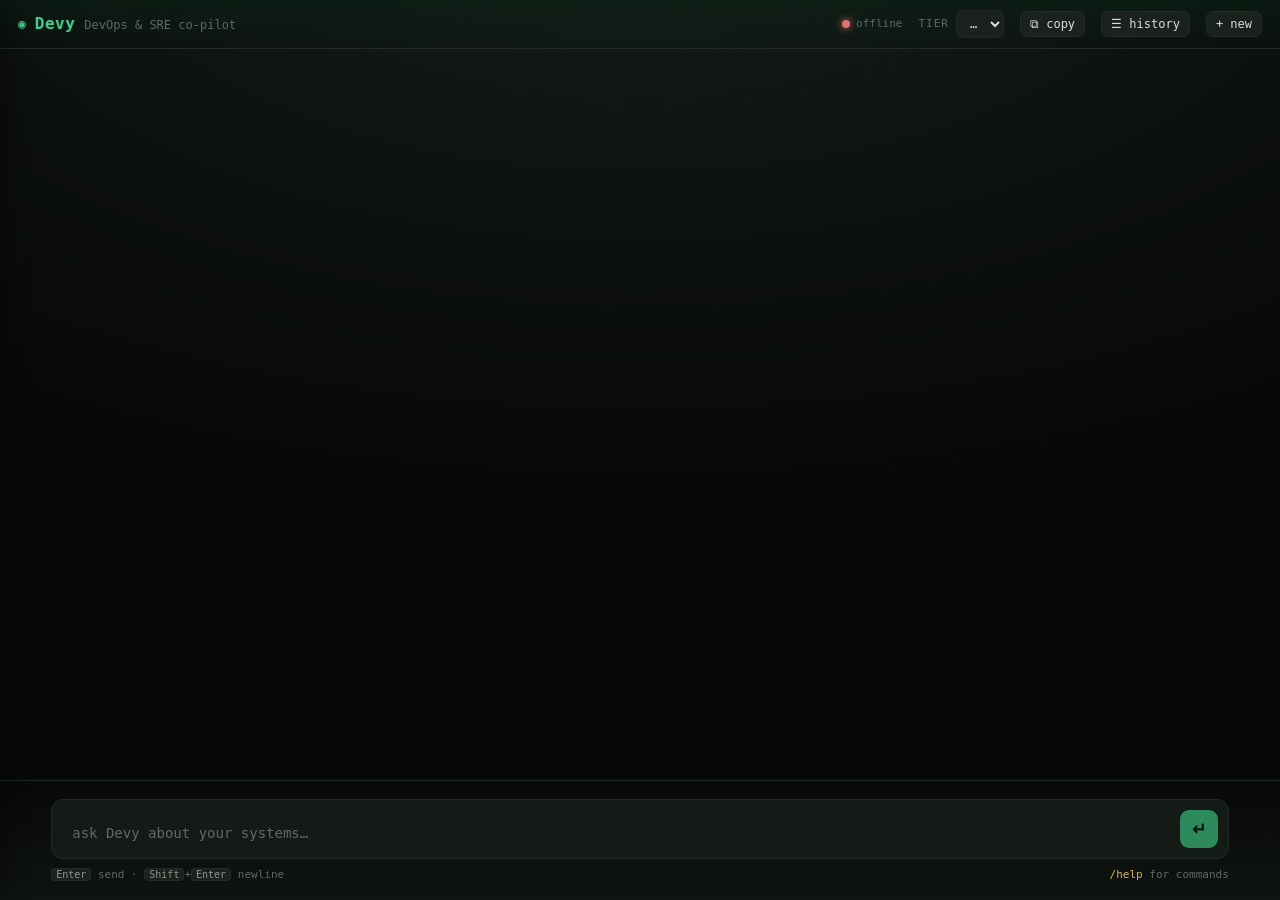
==== web/index.html @ 84e38859 "Devy — the Agentic DevOps Assistant (initial public release) An open-source, extensible DevOps & SRE" ====
<!doctype html>
<html lang="en">
<head>
  <meta charset="utf-8" />
  <meta name="viewport" content="width=device-width, initial-scale=1" />
  <title>Devy · DevOps &amp; SRE co-pilot</title>
  <link rel="stylesheet" href="./styles.css" />
  <link rel="stylesheet" href="./vendor/hljs-theme.css" />
</head>
<body>
  <header class="bar">
    <div class="bar-left">
      <span class="logo" aria-hidden="true">◉</span>
      <span class="brand">Devy</span>
      <span class="brand-sub">DevOps &amp; SRE co-pilot</span>
    </div>
    <div class="bar-right">
      <span class="conn" id="conn" title="proxy connection"><span class="dot" id="status-dot"></span><span id="conn-label">connecting</span></span>
      <label class="tier">
        <span class="tier-label">tier</span>
        <select id="tier-select" title="model tier (operator-mapped; the concrete model stays hidden)">
          <option value="">…</option>
        </select>
      </label>
      <button id="copy-btn" class="ghost" title="copy this conversation as Markdown">⧉ copy</button>
      <button id="hist-btn" class="ghost" title="conversation history">☰ history</button>
      <button id="new-btn" class="ghost" title="start a new conversation">+ new</button>
    </div>
  </header>

  <!-- History slide-out (Phase 7b). Lists a user's past conversations; load /
       rename / delete. Identity is honor-system for now (a name in localStorage
       sent as X-User-Id) — see app.js authHeaders() for the auth seam. -->
  <aside id="drawer" class="drawer" aria-hidden="true">
    <div class="drawer-head">
      <span class="drawer-title">Conversations</span>
      <button id="drawer-close" class="ghost" title="close">✕</button>
    </div>
    <div class="ident">
      <span class="ident-label">you</span>
      <input id="ident-input" class="ident-input" spellcheck="false" autocomplete="off"
        placeholder="set a name to save history" />
    </div>
    <div id="hist-list" class="hist-list"></div>
  </aside>
  <div id="drawer-scrim" class="drawer-scrim" hidden></div>

  <main id="screen" class="screen" aria-live="polite"></main>

  <form id="composer" class="composer" autocomplete="off">
    <div class="composer-box">
      <textarea id="input" class="input" rows="1" spellcheck="false"
        placeholder="ask Devy about your systems…"></textarea>
      <button id="send-btn" class="send" type="submit" aria-label="send" title="send (Enter)">↵</button>
    </div>
    <div class="composer-hint">
      <span><kbd>Enter</kbd> send · <kbd>Shift</kbd>+<kbd>Enter</kbd> newline</span>
      <span class="hint-cmds"><code>/help</code> for commands</span>
    </div>
  </form>

  <!-- vendored at image-build time; no runtime external calls -->
  <script src="./vendor/marked.min.js"></script>
  <script src="./vendor/purify.min.js"></script>
  <script src="./vendor/highlight.min.js"></script>
  <script src="./vendor/mermaid.min.js"></script>
  <script src="./app.js"></script>
</body>
</html>
---- web/styles.css ----
/* Devy — web chat. Terminal-*themed*, not a terminal emulator: graphite + emerald
   (charcoal surfaces, green as a confident accent), monospace, a whisper of glow —
   but a real chat app (labeled messages, tool cards, a proper composer). No shell
   prompt, no boot cosplay, no scanlines. */

:root {
  /* Graphite + emerald: neutral charcoal surfaces (a faint green tint, not
     green-black) with green as a confident accent rather than everywhere. The
     phosphor identity stays; the glow is dialed to a whisper so it reads as a
     considered tool, not an RGB skin. */
  --bg: #0c100e;
  --bg-soft: #0f1411;
  --panel: #141a16;
  --panel-2: #1b211d;
  --fg: #d6ded8;
  --fg-dim: #8b9890;
  --fg-faint: #5d6b63;
  --green: #46c98a;
  --green-deep: #2c8a5d;
  --amber: #dcb05f;
  --red: #df736d;
  --cyan: #6fb3d1;
  --line: #232b26;
  --line-soft: #1a201c;
  --code-bg: #0a0e0c;
  --mono: "JetBrains Mono", "SF Mono", "Fira Code", "Cascadia Code", ui-monospace,
    Menlo, Consolas, monospace;
  --glow: 0 0 2px rgba(70, 201, 138, 0.22);
  --radius: 10px;
  /* content measure — generous single column on desktop, fluid below */
  --measure: min(1280px, 92%);
}

* { box-sizing: border-box; }
html, body { height: 100%; margin: 0; }

body {
  background:
    radial-gradient(1200px 600px at 50% -12%, #16201b 0%, var(--bg) 60%, #070908 100%);
  color: var(--fg);
  font-family: var(--mono);
  font-size: 14px;
  line-height: 1.6;
  display: flex;
  flex-direction: column;
  overflow: hidden;
}
@media (prefers-reduced-motion: reduce) {
  .stream::after, .dot.pulse { animation: none !important; }
}

/* ---------- top bar ---------- */
.bar {
  display: flex;
  align-items: center;
  justify-content: space-between;
  padding: 10px 18px;
  border-bottom: 1px solid var(--line);
  background: linear-gradient(to bottom, rgba(10, 32, 20, 0.6), transparent);
  backdrop-filter: blur(4px);
  z-index: 10;
}
.bar-left { display: flex; align-items: baseline; gap: 9px; }
.logo { color: var(--green); text-shadow: var(--glow); font-size: 13px; align-self: center; }
.brand {
  color: var(--green);
  text-shadow: var(--glow);
  font-weight: 700;
  letter-spacing: 0.5px;
  font-size: 16px;
}
.brand-sub { color: var(--fg-faint); font-size: 12px; }
.bar-right { display: flex; align-items: center; gap: 16px; }

.conn { display: flex; align-items: center; gap: 6px; color: var(--fg-faint); font-size: 11px; text-transform: lowercase; }
.dot { width: 8px; height: 8px; border-radius: 50%; background: var(--fg-faint); box-shadow: 0 0 6px var(--fg-faint); }
.dot.ok { background: var(--green); box-shadow: 0 0 8px var(--green); }
.dot.err { background: var(--red); box-shadow: 0 0 8px var(--red); }
.dot.pulse { animation: pulse 1.2s ease-in-out infinite; }
@keyframes pulse { 50% { opacity: 0.35; } }

.tier { display: flex; align-items: center; gap: 7px; }
.tier-label { color: var(--fg-faint); font-size: 11px; text-transform: uppercase; letter-spacing: 1px; }
select, .ghost {
  font-family: var(--mono);
  font-size: 12px;
  background: var(--panel-2);
  color: var(--fg);
  border: 1px solid var(--line);
  border-radius: 7px;
  padding: 5px 9px;
  cursor: pointer;
  transition: border-color 0.15s, color 0.15s;
}
select:hover, .ghost:hover { border-color: var(--green-deep); color: var(--green); }
select:focus-visible, .ghost:focus-visible { outline: 1px solid var(--green-deep); }
/* The composer-box shows focus via :focus-within — the textarea must not draw its
   own outline on top (that's the awkward inner border). */
.input:focus, .input:focus-visible { outline: none; }

/* ---------- history slide-out ---------- */
.drawer {
  position: fixed; top: 0; left: 0; bottom: 0; z-index: 30;
  width: min(340px, 86vw);
  display: flex; flex-direction: column;
  background: linear-gradient(to bottom, var(--panel-2), var(--panel));
  border-right: 1px solid var(--line);
  box-shadow: 2px 0 24px rgba(0, 0, 0, 0.45);
  transform: translateX(-100%);
  transition: transform 0.18s ease;
}
.drawer.open { transform: translateX(0); }
.drawer-scrim {
  position: fixed; inset: 0; z-index: 25;
  background: rgba(0, 0, 0, 0.45); backdrop-filter: blur(1px);
}
.drawer-head {
  display: flex; align-items: center; justify-content: space-between;
  padding: 12px 14px; border-bottom: 1px solid var(--line);
}
.drawer-title {
  color: var(--green); text-shadow: var(--glow);
  font-size: 12px; text-transform: uppercase; letter-spacing: 1px;
}
.ident { display: flex; align-items: center; gap: 8px; padding: 10px 14px; border-bottom: 1px solid var(--line-soft); }
.ident-label { color: var(--fg-faint); font-size: 11px; text-transform: uppercase; letter-spacing: 1px; }
.ident-input {
  flex: 1; background: var(--panel-2); border: 1px solid var(--line);
  border-radius: 7px; padding: 5px 9px; color: var(--fg);
  font-family: var(--mono); font-size: 12px;
}
.ident-input:focus { outline: none; border-color: var(--green-deep); }

.hist-list { flex: 1; overflow-y: auto; padding: 8px; }
.hist-list::-webkit-scrollbar { width: 9px; }
.hist-list::-webkit-scrollbar-thumb { background: var(--line); border-radius: 6px; }
.hist-empty { color: var(--fg-faint); font-size: 12px; padding: 14px; line-height: 1.6; }
.hist-item {
  display: flex; align-items: stretch; gap: 4px;
  border: 1px solid transparent; border-radius: 8px; margin-bottom: 4px;
}
.hist-item:hover { background: var(--panel-2); border-color: var(--line-soft); }
.hist-item.current { border-color: var(--green-deep); background: var(--panel-2); }
.hist-main {
  flex: 1; min-width: 0; text-align: left; cursor: pointer;
  background: none; border: none; color: var(--fg);
  font-family: var(--mono); padding: 8px 10px;
}
.hist-title {
  font-size: 13px; color: var(--fg);
  white-space: nowrap; overflow: hidden; text-overflow: ellipsis;
}
.hist-item.current .hist-title { color: var(--green); }
.hist-meta { font-size: 10.5px; color: var(--fg-faint); margin-top: 3px; }
.hist-actions { display: flex; align-items: center; gap: 2px; padding-right: 4px; }
.hist-act {
  display: inline-flex; align-items: center; justify-content: center;
  background: none; border: none; cursor: pointer; color: var(--fg-faint);
  padding: 5px 6px; border-radius: 6px;
}
.hist-act svg { width: 15px; height: 15px; display: block; }
.hist-act:hover { color: var(--green); background: var(--panel); }
.hist-act.danger:hover { color: var(--red); }
.hist-rename {
  width: 100%; background: var(--bg-soft); border: 1px solid var(--green-deep);
  border-radius: 6px; color: var(--fg); font-family: var(--mono); font-size: 13px; padding: 5px 8px;
}
.hist-rename:focus { outline: none; }

/* ---------- conversation ---------- */
.screen {
  flex: 1;
  overflow-y: auto;
  padding: 22px 0 10px;
  scroll-behavior: smooth;
}
.screen::-webkit-scrollbar { width: 10px; }
.screen::-webkit-scrollbar-thumb { background: var(--line); border-radius: 6px; }
.wrap, .msg, .note { width: var(--measure); margin-inline: auto; }

/* a message row: a small label, then the body. margin: 0 auto keeps every turn
   in the same centered column as the welcome note (a bare `0 0` shorthand would
   reset the inline auto and left-align them). */
.msg { margin: 0 auto 22px; }
.msg-label {
  display: inline-flex; align-items: center; gap: 6px;
  font-size: 11px; letter-spacing: 1px; text-transform: uppercase;
  margin-bottom: 6px;
}
.msg.user .msg-label { color: var(--cyan); }
.msg.devy .msg-label { color: var(--green); text-shadow: var(--glow); }
.msg-label .tick { font-size: 9px; opacity: 0.8; }
.msg-copy {
  margin-left: 8px; background: none; border: none; cursor: pointer;
  color: var(--fg-faint); font-family: var(--mono); font-size: 10px;
  text-transform: lowercase; letter-spacing: 0.5px; opacity: 0; transition: opacity 0.12s, color 0.12s;
}
.msg:hover .msg-copy { opacity: 0.7; }
.msg-copy:hover { color: var(--green); opacity: 1; }

.msg.user .msg-body {
  color: var(--fg);
  white-space: pre-wrap;
  word-break: break-word;
  border-left: 2px solid var(--cyan);
  padding-left: 12px;
  opacity: 0.95;
}
.msg.devy .msg-body {
  background: var(--panel);
  border: 1px solid var(--line-soft);
  border-left: 3px solid var(--green-deep);
  border-radius: var(--radius);
  padding: 14px 18px;
}

/* streaming raw text before final render */
.stream { white-space: pre-wrap; word-break: break-word; color: var(--fg); }
.stream::after { content: "▋"; color: var(--green); animation: blink 1s steps(2) infinite; margin-left: 1px; }
.stream.done::after { content: ""; }
@keyframes blink { 50% { opacity: 0; } }

/* rendered markdown answer */
.answer { color: var(--fg); }
.answer > :first-child { margin-top: 0; }
.answer > :last-child { margin-bottom: 0; }
.answer h1, .answer h2, .answer h3 {
  color: var(--green);
  border-bottom: 1px solid var(--line-soft); padding-bottom: 4px; line-height: 1.3;
}
.answer a { color: var(--cyan); }
.answer code { background: var(--code-bg); padding: 1px 5px; border-radius: 4px; color: var(--amber); font-size: 0.92em; }
.answer pre { background: var(--code-bg); border: 1px solid var(--line); border-radius: 8px; padding: 12px; overflow: auto; }
.answer pre code { background: none; color: inherit; padding: 0; }
.answer blockquote { border-left: 3px solid var(--green-deep); margin: 10px 0; padding-left: 12px; color: var(--fg-dim); }
.answer table { border-collapse: collapse; margin: 10px 0; width: 100%; }
.answer th, .answer td { border: 1px solid var(--line); padding: 6px 10px; text-align: left; }
.answer th { color: var(--green); background: var(--panel-2); }
.answer .mermaid { background: var(--code-bg); border: 1px solid var(--line); border-radius: 8px; padding: 12px; margin: 12px 0; text-align: center; }

/* tool trail — a tidy card the agent's tool use shows in */
.tools {
  margin-bottom: 12px;
  border: 1px solid var(--line-soft);
  border-radius: 8px;
  background: var(--panel-2);
  overflow: hidden;
}
.tools-head {
  display: flex; align-items: center; gap: 8px;
  padding: 6px 10px; font-size: 11px; color: var(--fg-faint);
  text-transform: uppercase; letter-spacing: 1px;
  border-bottom: 1px solid var(--line-soft);
}
.tools-head .gear { color: var(--green-deep); }
.tool { font-size: 12.5px; color: var(--fg-dim); padding: 4px 10px; }
.tool .tname { color: var(--amber); }
.tool.ok .tname { color: var(--green); }
.tool.fail .tname { color: var(--red); }
.tool details { margin-top: 3px; }
.tool summary { cursor: pointer; color: var(--fg-faint); }
.tool pre {
  margin: 5px 0 2px; padding: 8px; background: var(--code-bg);
  border: 1px solid var(--line); border-radius: 6px; font-size: 12px;
  max-height: 220px; overflow: auto; color: var(--fg);
}
.meta { color: var(--fg-faint); font-size: 11px; margin-top: 8px; }
.err { color: var(--red); }

/* system / welcome note */
.note { color: var(--fg-dim); margin: 0 auto 18px; white-space: pre-wrap; }
.note.welcome {
  background: var(--panel); border: 1px solid var(--line-soft);
  border-left: 3px solid var(--green-deep);
  border-radius: var(--radius); padding: 16px 18px; color: var(--fg);
}
.note.welcome strong { color: var(--green); text-shadow: var(--glow); }
.note.welcome code { background: var(--code-bg); color: var(--amber); padding: 1px 5px; border-radius: 4px; }

/* ---------- composer ---------- */
.composer { padding: 6px 0 16px; border-top: 1px solid var(--line); background: linear-gradient(to top, var(--bg-soft), transparent); }
.composer-box {
  width: var(--measure); margin: 12px auto 0;
  display: flex; align-items: flex-end; gap: 10px;
  background: var(--panel); border: 1px solid var(--line);
  border-radius: 12px; padding: 10px 10px 10px 18px;
  transition: border-color 0.15s, box-shadow 0.15s;
}
.composer-box:focus-within { border-color: var(--green-deep); box-shadow: 0 0 0 1px var(--green-deep), 0 0 18px rgba(70,201,138,0.07); }
.input {
  flex: 1; resize: none; background: transparent; border: none; color: var(--fg);
  font-family: var(--mono); font-size: 14px; line-height: 1.6; max-height: 40vh; padding: 4px 2px;
}
.input::placeholder { color: var(--fg-faint); }
.send {
  flex: none; width: 38px; height: 38px; border-radius: 9px;
  background: var(--green-deep); color: #04140c; border: none; cursor: pointer;
  font-size: 17px; font-weight: 700; transition: background 0.15s, transform 0.05s;
}
.send:hover { background: var(--green); box-shadow: var(--glow); }
.send:active { transform: translateY(1px); }
.send:disabled { background: var(--line); color: var(--fg-faint); cursor: default; box-shadow: none; }
.composer-hint {
  width: var(--measure); margin: 7px auto 0;
  display: flex; justify-content: space-between;
  color: var(--fg-faint); font-size: 11px;
}
.composer-hint kbd {
  background: var(--panel-2); border: 1px solid var(--line); border-radius: 4px;
  padding: 0 4px; font-family: var(--mono); font-size: 10px; color: var(--fg-dim);
}
.composer-hint code { color: var(--amber); }
.composer.busy .send { background: var(--line); color: var(--fg-faint); }
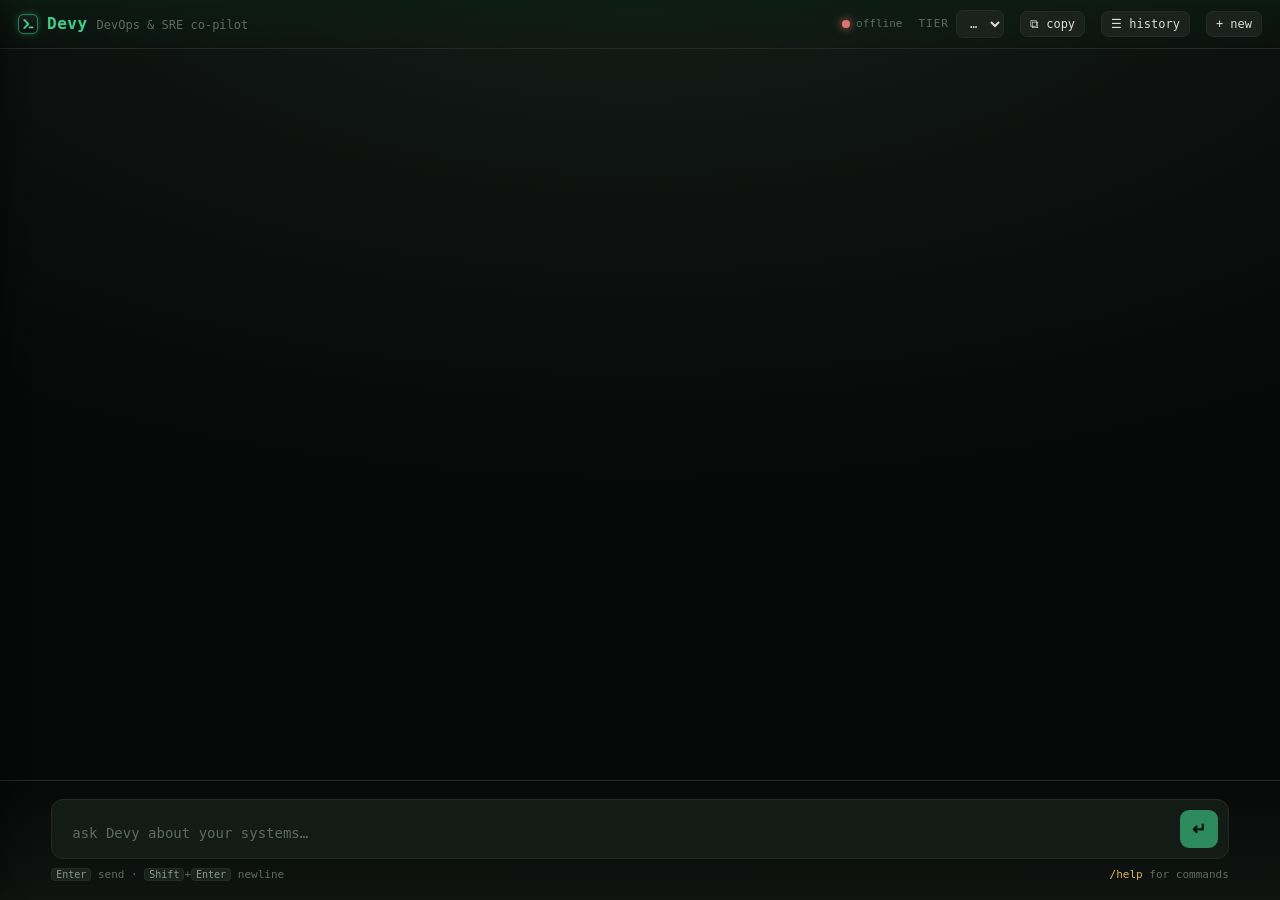
==== commit 166b88be: "feat(web): use the Devy mark as the header logo Replace the plain green ◉ dot to the left of the "De" ====
--- a/web/index.html
+++ b/web/index.html
@@ -4,13 +4,17 @@
   <meta charset="utf-8" />
   <meta name="viewport" content="width=device-width, initial-scale=1" />
   <title>Devy · DevOps &amp; SRE co-pilot</title>
+  <link rel="icon" href="./favicon.ico?v=1" sizes="any" />
+  <link rel="icon" type="image/svg+xml" href="./favicon.svg?v=1" />
+  <link rel="icon" type="image/png" sizes="32x32" href="./favicon-32.png?v=1" />
+  <link rel="apple-touch-icon" href="./apple-touch-icon.png?v=1" />
   <link rel="stylesheet" href="./styles.css" />
   <link rel="stylesheet" href="./vendor/hljs-theme.css" />
 </head>
 <body>
   <header class="bar">
     <div class="bar-left">
-      <span class="logo" aria-hidden="true">◉</span>
+      <img class="logo" src="./favicon.svg?v=1" alt="Devy" width="20" height="20" />
       <span class="brand">Devy</span>
       <span class="brand-sub">DevOps &amp; SRE co-pilot</span>
     </div>
--- a/web/styles.css
+++ b/web/styles.css
@@ -61,7 +61,8 @@
   z-index: 10;
 }
 .bar-left { display: flex; align-items: baseline; gap: 9px; }
-.logo { color: var(--green); text-shadow: var(--glow); font-size: 13px; align-self: center; }
+.logo { width: 20px; height: 20px; align-self: center; display: block;
+        filter: drop-shadow(0 0 3px rgba(70, 201, 138, 0.35)); }
 .brand {
   color: var(--green);
   text-shadow: var(--glow);
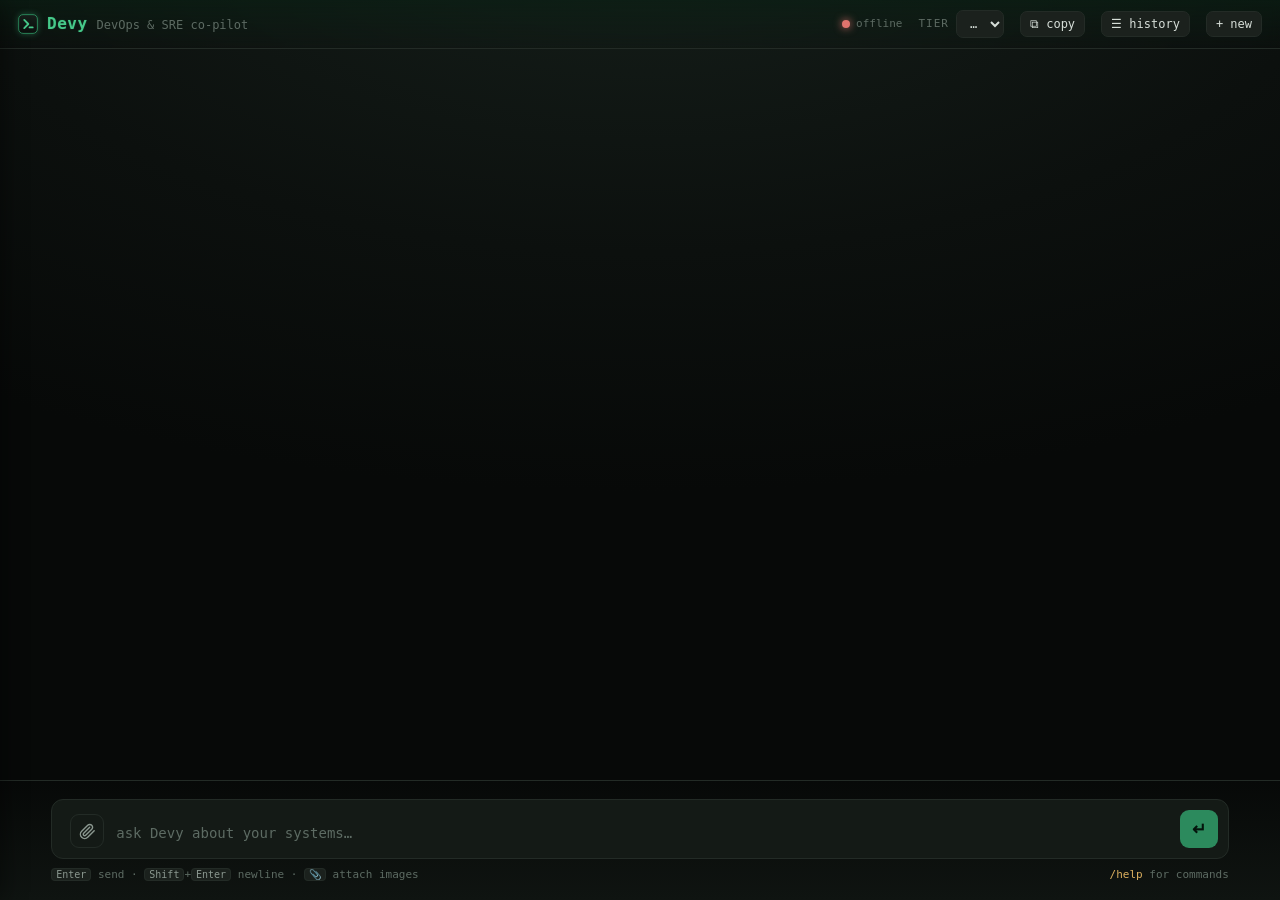
==== commit d8afea48: "feat(attachments): Phase 2 — attach images in the composer + current-turn vision Users can now attac" ====
--- a/web/index.html
+++ b/web/index.html
@@ -52,13 +52,16 @@
   <main id="screen" class="screen" aria-live="polite"></main>
 
   <form id="composer" class="composer" autocomplete="off">
+    <div id="attach-chips" class="attach-chips" style="display:none"></div>
     <div class="composer-box">
+      <button id="attach-btn" class="attach" type="button" aria-label="attach image" title="attach image"></button>
       <textarea id="input" class="input" rows="1" spellcheck="false"
         placeholder="ask Devy about your systems…"></textarea>
       <button id="send-btn" class="send" type="submit" aria-label="send" title="send (Enter)">↵</button>
     </div>
+    <input id="attach-input" type="file" accept="image/png,image/jpeg,image/gif,image/webp" multiple hidden />
     <div class="composer-hint">
-      <span><kbd>Enter</kbd> send · <kbd>Shift</kbd>+<kbd>Enter</kbd> newline</span>
+      <span><kbd>Enter</kbd> send · <kbd>Shift</kbd>+<kbd>Enter</kbd> newline · <kbd>📎</kbd> attach images</span>
       <span class="hint-cmds"><code>/help</code> for commands</span>
     </div>
   </form>
--- a/web/styles.css
+++ b/web/styles.css
@@ -253,13 +253,20 @@
   text-transform: uppercase; letter-spacing: 1px;
   border-bottom: 1px solid var(--line-soft);
 }
-.tools-head .gear { color: var(--green-deep); }
+.tools-head .gear { color: var(--green-deep); display: inline-flex; }
+.tools-head .gear svg { width: 13px; height: 13px; }
 .tool { font-size: 12.5px; color: var(--fg-dim); padding: 4px 10px; }
+.tool .ticon { width: 14px; height: 14px; vertical-align: -3px; margin-right: 7px; color: var(--green-deep); }
 .tool .tname { color: var(--amber); }
-.tool.ok .tname { color: var(--green); }
-.tool.fail .tname { color: var(--red); }
+.tool.ok .ticon, .tool.ok .tname { color: var(--green); }
+.tool.fail .ticon, .tool.fail .tname { color: var(--red); }
 .tool details { margin-top: 3px; }
-.tool summary { cursor: pointer; color: var(--fg-faint); }
+.tool summary { cursor: pointer; color: var(--fg-faint); list-style: none;
+                display: inline-flex; align-items: center; gap: 4px; }
+.tool summary::-webkit-details-marker { display: none; }
+.tool summary .disc { width: 12px; height: 12px; color: var(--green-deep);
+                      transition: transform 0.15s ease; }
+.tool details[open] summary .disc { transform: rotate(90deg); }
 .tool pre {
   margin: 5px 0 2px; padding: 8px; background: var(--code-bg);
   border: 1px solid var(--line); border-radius: 6px; font-size: 12px;
@@ -267,6 +274,14 @@
 }
 .meta { color: var(--fg-faint); font-size: 11px; margin-top: 8px; }
 .err { color: var(--red); }
+.notice { color: var(--fg-faint); font-size: 11px; margin-top: 6px; font-style: italic; }
+
+/* Images a tool rendered (e.g. a Grafana panel) — shown inline in the tool trail. */
+.tool-images { display: flex; flex-wrap: wrap; gap: 8px; margin: 8px 0 4px; }
+.tool-image {
+  max-width: 100%; height: auto; border: 1px solid var(--line);
+  border-radius: var(--radius); background: var(--bg-soft);
+}
 
 /* system / welcome note */
 .note { color: var(--fg-dim); margin: 0 auto 18px; white-space: pre-wrap; }
@@ -301,6 +316,35 @@
 .send:hover { background: var(--green); box-shadow: var(--glow); }
 .send:active { transform: translateY(1px); }
 .send:disabled { background: var(--line); color: var(--fg-faint); cursor: default; box-shadow: none; }
+
+/* Attach (paperclip) button in the composer */
+.attach {
+  flex: none; width: 34px; height: 34px; border-radius: 9px; padding: 0;
+  display: inline-flex; align-items: center; justify-content: center;
+  background: transparent; border: 1px solid var(--line); color: var(--fg-dim);
+  cursor: pointer; transition: color 0.15s, border-color 0.15s, background 0.15s;
+}
+.attach:hover { color: var(--green); border-color: var(--green-deep); background: var(--bg-soft); }
+.attach svg { width: 17px; height: 17px; }
+
+/* Pending-attachment thumbnails above the input */
+.attach-chips { width: var(--measure); margin: 8px auto 0; display: flex; flex-wrap: wrap; gap: 8px; }
+.attach-chip { position: relative; width: 56px; height: 56px; border-radius: 8px; overflow: hidden; border: 1px solid var(--line); }
+.attach-chip img { width: 100%; height: 100%; object-fit: cover; display: block; }
+.attach-x {
+  position: absolute; top: 2px; right: 2px; width: 18px; height: 18px; border-radius: 50%;
+  background: rgba(0,0,0,0.6); color: #fff; border: none; cursor: pointer; line-height: 1;
+  font-size: 13px; display: flex; align-items: center; justify-content: center;
+}
+.attach-x:hover { background: var(--red); }
+
+/* Images inside a user message (attached) or a tool render */
+.msg-text { white-space: pre-wrap; }
+.msg-images { display: flex; flex-wrap: wrap; gap: 8px; margin-top: 8px; }
+.msg-image {
+  max-width: min(320px, 100%); max-height: 320px; height: auto; border-radius: var(--radius);
+  border: 1px solid var(--line); background: var(--bg-soft); cursor: zoom-in;
+}
 .composer-hint {
   width: var(--measure); margin: 7px auto 0;
   display: flex; justify-content: space-between;
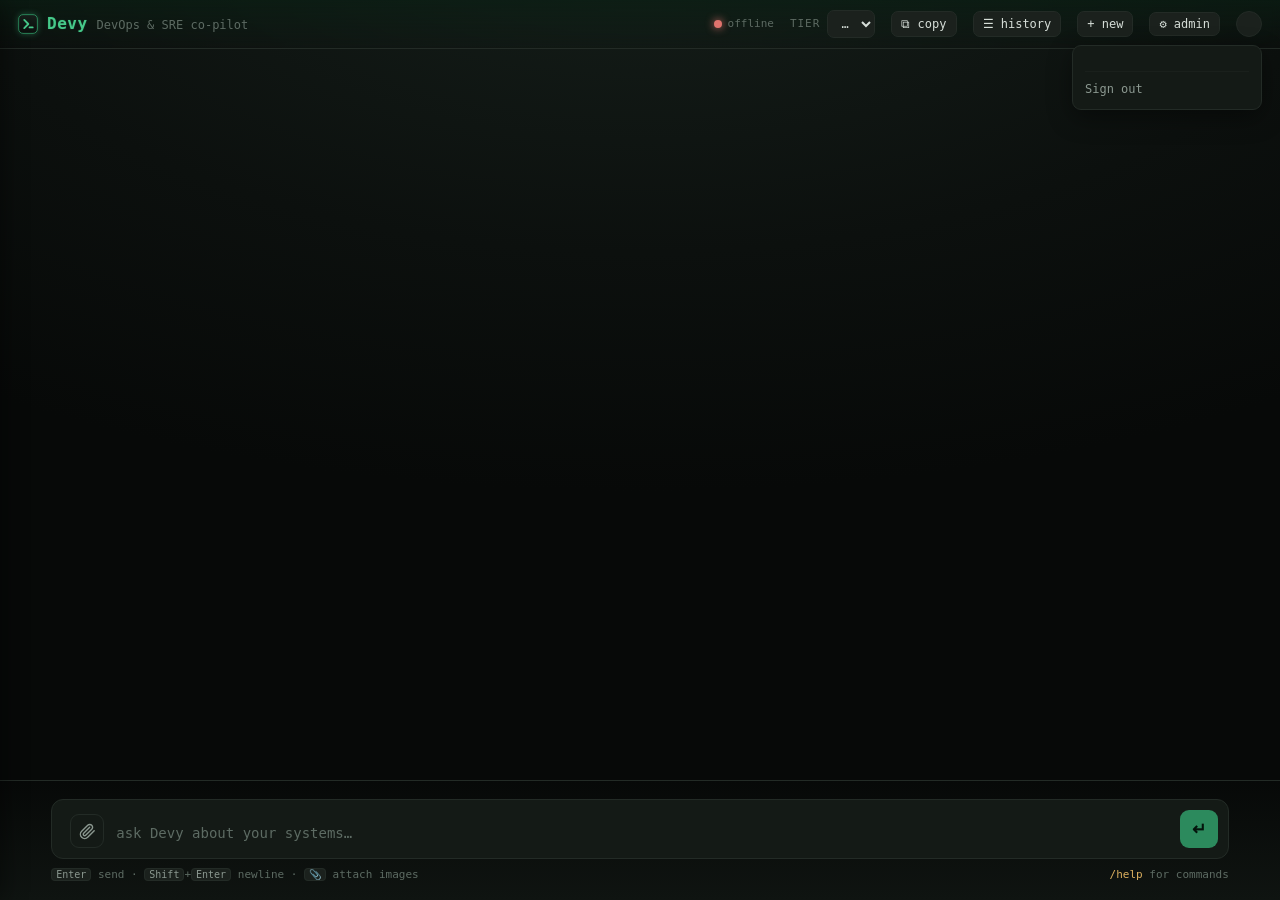
==== commit d7b655b4: "feat(web): auth-aware header — /v1/whoami, account chip, Admin nav, admin width Post-auth UI polish " ====
--- a/web/index.html
+++ b/web/index.html
@@ -29,6 +29,19 @@
       <button id="copy-btn" class="ghost" title="copy this conversation as Markdown">⧉ copy</button>
       <button id="hist-btn" class="ghost" title="conversation history">☰ history</button>
       <button id="new-btn" class="ghost" title="start a new conversation">+ new</button>
+      <a id="admin-link" class="ghost" href="./admin.html" title="admin console" hidden>⚙ admin</a>
+      <!-- Auth-aware account chip: Google avatar (or initial) + a popover with the
+           signed-in email and a sign-out action. Shown only when signed in via SSO. -->
+      <div id="user-menu" class="user-menu" hidden>
+        <button id="user-chip" class="user-chip" title="account" aria-haspopup="true" aria-expanded="false">
+          <span id="user-avatar" class="avatar" aria-hidden="true"></span>
+        </button>
+        <div id="user-pop" class="user-pop" hidden>
+          <div class="user-pop-email" id="user-pop-email"></div>
+          <div class="user-pop-roles" id="user-pop-roles"></div>
+          <a id="user-signout" class="user-pop-signout" href="/oauth2/sign_out">Sign out</a>
+        </div>
+      </div>
     </div>
   </header>
 
--- a/web/styles.css
+++ b/web/styles.css
@@ -95,6 +95,38 @@
 }
 select:hover, .ghost:hover { border-color: var(--green-deep); color: var(--green); }
 select:focus-visible, .ghost:focus-visible { outline: 1px solid var(--green-deep); }
+/* `a.ghost` (the Admin link) must read as a button, not a link. */
+a.ghost { text-decoration: none; display: inline-flex; align-items: center; line-height: 1; }
+
+/* ---------- account chip (auth-aware header) ---------- */
+.user-menu { position: relative; display: inline-flex; align-items: center; }
+.user-chip {
+  background: none; border: none; padding: 0; cursor: pointer; border-radius: 50%;
+  line-height: 0; outline-offset: 2px;
+}
+.user-chip:focus-visible { outline: 1px solid var(--green-deep); }
+.avatar {
+  display: inline-flex; align-items: center; justify-content: center;
+  width: 26px; height: 26px; border-radius: 50%;
+  background: var(--panel-2); border: 1px solid var(--line);
+  color: var(--green); font-family: var(--mono); font-size: 12px; font-weight: 600;
+  text-transform: uppercase; overflow: hidden; background-size: cover; background-position: center;
+  transition: border-color 0.15s;
+}
+.user-chip:hover .avatar { border-color: var(--green-deep); }
+.user-pop {
+  position: absolute; top: calc(100% + 8px); right: 0; z-index: 40; min-width: 190px;
+  background: var(--panel); border: 1px solid var(--line); border-radius: 9px;
+  padding: 10px 12px; box-shadow: 0 8px 24px rgba(0, 0, 0, 0.4);
+  display: flex; flex-direction: column; gap: 7px;
+}
+.user-pop-email { color: var(--fg); font-size: 12.5px; word-break: break-all; }
+.user-pop-roles { color: var(--fg-faint); font-size: 10.5px; text-transform: uppercase; letter-spacing: 1px; }
+.user-pop-signout {
+  color: var(--fg-dim); font-size: 12px; text-decoration: none; white-space: nowrap;
+  border-top: 1px solid var(--line-soft); padding-top: 8px; margin-top: 1px;
+}
+.user-pop-signout:hover { color: var(--red); }
 /* The composer-box shows focus via :focus-within — the textarea must not draw its
    own outline on top (that's the awkward inner border). */
 .input:focus, .input:focus-visible { outline: none; }
@@ -131,6 +163,7 @@
   font-family: var(--mono); font-size: 12px;
 }
 .ident-input:focus { outline: none; border-color: var(--green-deep); }
+.ident-input:disabled { opacity: 0.85; cursor: default; }
 
 .hist-list { flex: 1; overflow-y: auto; padding: 8px; }
 .hist-list::-webkit-scrollbar { width: 9px; }
@@ -217,6 +250,9 @@
 
 /* streaming raw text before final render */
 .stream { white-space: pre-wrap; word-break: break-word; color: var(--fg); }
+/* Once live markdown is rendered into the stream, drop pre-wrap so block layout
+   (headings, lists, tables, inline images) reads correctly. */
+.stream.answer { white-space: normal; }
 .stream::after { content: "▋"; color: var(--green); animation: blink 1s steps(2) infinite; margin-left: 1px; }
 .stream.done::after { content: ""; }
 @keyframes blink { 50% { opacity: 0; } }
@@ -276,11 +312,65 @@
 .err { color: var(--red); }
 .notice { color: var(--fg-faint); font-size: 11px; margin-top: 6px; font-style: italic; }
 
+/* Guarded-action approval card (G-3): Devy proposes; a human approves/denies here. */
+.action-card {
+  margin: 10px 0; padding: 12px 14px; border-radius: 8px;
+  border: 1px solid var(--green-deep); background: var(--bg-soft); color: var(--fg); font-size: 13px;
+}
+.action-card.pending { border-color: var(--amber); }
+.action-card.done { border-color: var(--green); }
+.action-card.fail { border-color: var(--red); }
+.action-card.denied { border-color: var(--fg-faint); opacity: 0.8; }
+.action-head { display: flex; align-items: center; gap: 8px; margin-bottom: 6px; }
+.action-head svg { width: 15px; height: 15px; color: var(--amber); }
+.action-title { font-weight: 600; }
+.action-meta { color: var(--fg-faint); font-size: 11px; margin-bottom: 4px; }
+.action-rationale { color: var(--fg-dim); margin: 4px 0; line-height: 1.5; }
+.action-rev { color: var(--fg-faint); font-size: 11.5px; font-style: italic; margin-bottom: 8px; }
+.action-btns { display: flex; gap: 8px; margin: 6px 0; }
+.action-btns button {
+  font-family: var(--mono); font-size: 12px; padding: 5px 12px; border-radius: 6px; cursor: pointer;
+  border: 1px solid var(--fg-faint); background: transparent; color: var(--fg);
+}
+.action-approve { border-color: var(--green-deep); color: var(--green); }
+.action-approve:hover { background: rgba(70, 201, 138, 0.12); }
+.action-deny { color: var(--fg-dim); }
+.action-deny:hover { border-color: var(--red); color: var(--red); }
+.action-btns button:disabled { opacity: 0.5; cursor: default; }
+.action-status { font-size: 11.5px; color: var(--fg-faint); margin-top: 4px; }
+.action-card.done .action-status { color: var(--green); }
+.action-card.fail .action-status { color: var(--red); }
+.action-card details { margin-top: 6px; }
+.action-card summary { cursor: pointer; color: var(--fg-faint); font-size: 11px; list-style: none; }
+.action-card pre {
+  background: var(--code-bg); border-radius: 6px; padding: 8px; margin-top: 6px; max-height: 220px;
+  overflow: auto; font-size: 11.5px; white-space: pre-wrap; word-break: break-word;
+}
+
 /* Images a tool rendered (e.g. a Grafana panel) — shown inline in the tool trail. */
 .tool-images { display: flex; flex-wrap: wrap; gap: 8px; margin: 8px 0 4px; }
 .tool-image {
   max-width: 100%; height: auto; border: 1px solid var(--line);
   border-radius: var(--radius); background: var(--bg-soft);
+}
+/* Images Devy embeds inline in its answer (e.g. rendered Grafana panels). */
+.answer img {
+  display: block; max-width: min(560px, 100%); height: auto; margin: 10px 0;
+  border: 1px solid var(--line); border-radius: var(--radius); background: var(--bg-soft);
+}
+/* Any chat image invites a closer look. */
+.answer img, .msg-image, .tool-image { cursor: zoom-in; }
+
+/* Click-to-zoom lightbox overlay. */
+.lightbox {
+  position: fixed; inset: 0; z-index: 1000; display: none;
+  align-items: center; justify-content: center; padding: 24px;
+  background: rgba(0, 0, 0, 0.86); cursor: zoom-out;
+}
+.lightbox.open { display: flex; }
+.lightbox img {
+  max-width: 95vw; max-height: 95vh; border-radius: var(--radius);
+  box-shadow: 0 10px 50px rgba(0, 0, 0, 0.6); border: 1px solid var(--line);
 }
 
 /* system / welcome note */
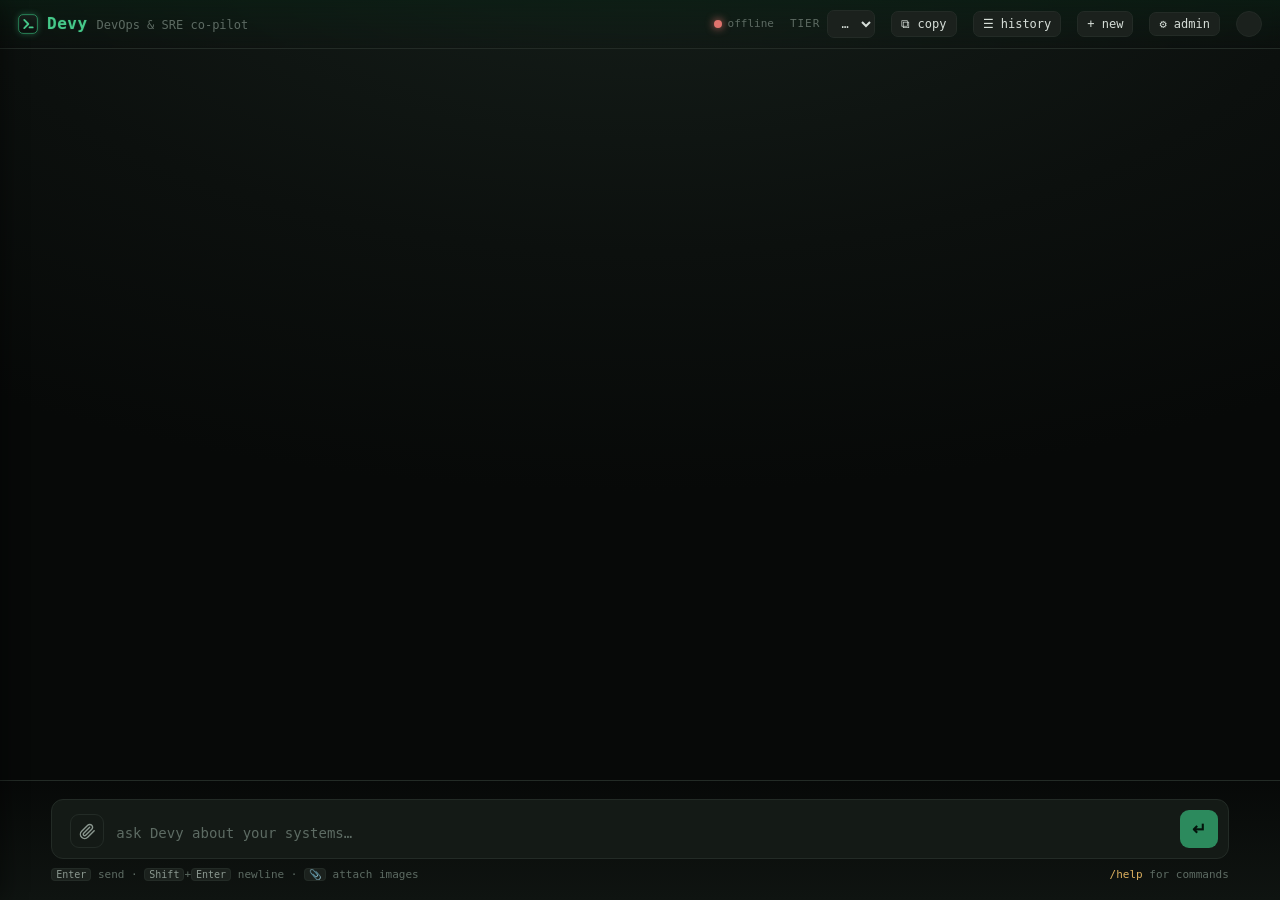
==== commit d8fbd932: "feat(web): auth-mode-aware chat header (password vs jwt) Codify the two-mode UX we converged on thro" ====
--- a/web/index.html
+++ b/web/index.html
@@ -29,9 +29,14 @@
       <button id="copy-btn" class="ghost" title="copy this conversation as Markdown">⧉ copy</button>
       <button id="hist-btn" class="ghost" title="conversation history">☰ history</button>
       <button id="new-btn" class="ghost" title="start a new conversation">+ new</button>
+      <!-- Admin entry point. Visibility is auth-mode-aware (app.js detectAuthMode):
+           password mode → always shown (the console self-gates on the password);
+           jwt/SSO → shown only for a verified admin role. Starts hidden; unhidden
+           once whoami reports the mode. -->
       <a id="admin-link" class="ghost" href="./admin.html" title="admin console" hidden>⚙ admin</a>
       <!-- Auth-aware account chip: Google avatar (or initial) + a popover with the
-           signed-in email and a sign-out action. Shown only when signed in via SSO. -->
+           signed-in email and a sign-out action. SSO/jwt ONLY — in password mode
+           there is no signed-in identity, so this stays hidden. -->
       <div id="user-menu" class="user-menu" hidden>
         <button id="user-chip" class="user-chip" title="account" aria-haspopup="true" aria-expanded="false">
           <span id="user-avatar" class="avatar" aria-hidden="true"></span>
--- a/web/styles.css
+++ b/web/styles.css
@@ -114,13 +114,20 @@
   transition: border-color 0.15s;
 }
 .user-chip:hover .avatar { border-color: var(--green-deep); }
+.avatar-img { width: 100%; height: 100%; object-fit: cover; border-radius: 50%; display: block; }
 .user-pop {
-  position: absolute; top: calc(100% + 8px); right: 0; z-index: 40; min-width: 190px;
+  position: absolute; top: calc(100% + 8px); right: 0; z-index: 40;
+  min-width: 200px; max-width: 320px;
   background: var(--panel); border: 1px solid var(--line); border-radius: 9px;
   padding: 10px 12px; box-shadow: 0 8px 24px rgba(0, 0, 0, 0.4);
   display: flex; flex-direction: column; gap: 7px;
 }
-.user-pop-email { color: var(--fg); font-size: 12.5px; word-break: break-all; }
+/* An author `display:flex` outweighs the UA `[hidden]{display:none}`, so re-hide
+   explicitly — same trap as `#shell.hidden` on the admin page. */
+.user-pop[hidden] { display: none; }
+/* One line for the common case; only a truly long address wraps (then it clips
+   to max-width, not the header width). */
+.user-pop-email { color: var(--fg); font-size: 12.5px; white-space: nowrap; }
 .user-pop-roles { color: var(--fg-faint); font-size: 10.5px; text-transform: uppercase; letter-spacing: 1px; }
 .user-pop-signout {
   color: var(--fg-dim); font-size: 12px; text-decoration: none; white-space: nowrap;
@@ -308,6 +315,9 @@
   border: 1px solid var(--line); border-radius: 6px; font-size: 12px;
   max-height: 220px; overflow: auto; color: var(--fg);
 }
+/* find_tools discovery list: a comma-separated list, not code — let it wrap. */
+.tool pre.found { white-space: pre-wrap; overflow-wrap: anywhere; }
+.tool .found-note { color: var(--fg-faint); font-size: 11px; }
 .meta { color: var(--fg-faint); font-size: 11px; margin-top: 8px; }
 .err { color: var(--red); }
 .notice { color: var(--fg-faint); font-size: 11px; margin-top: 6px; font-style: italic; }
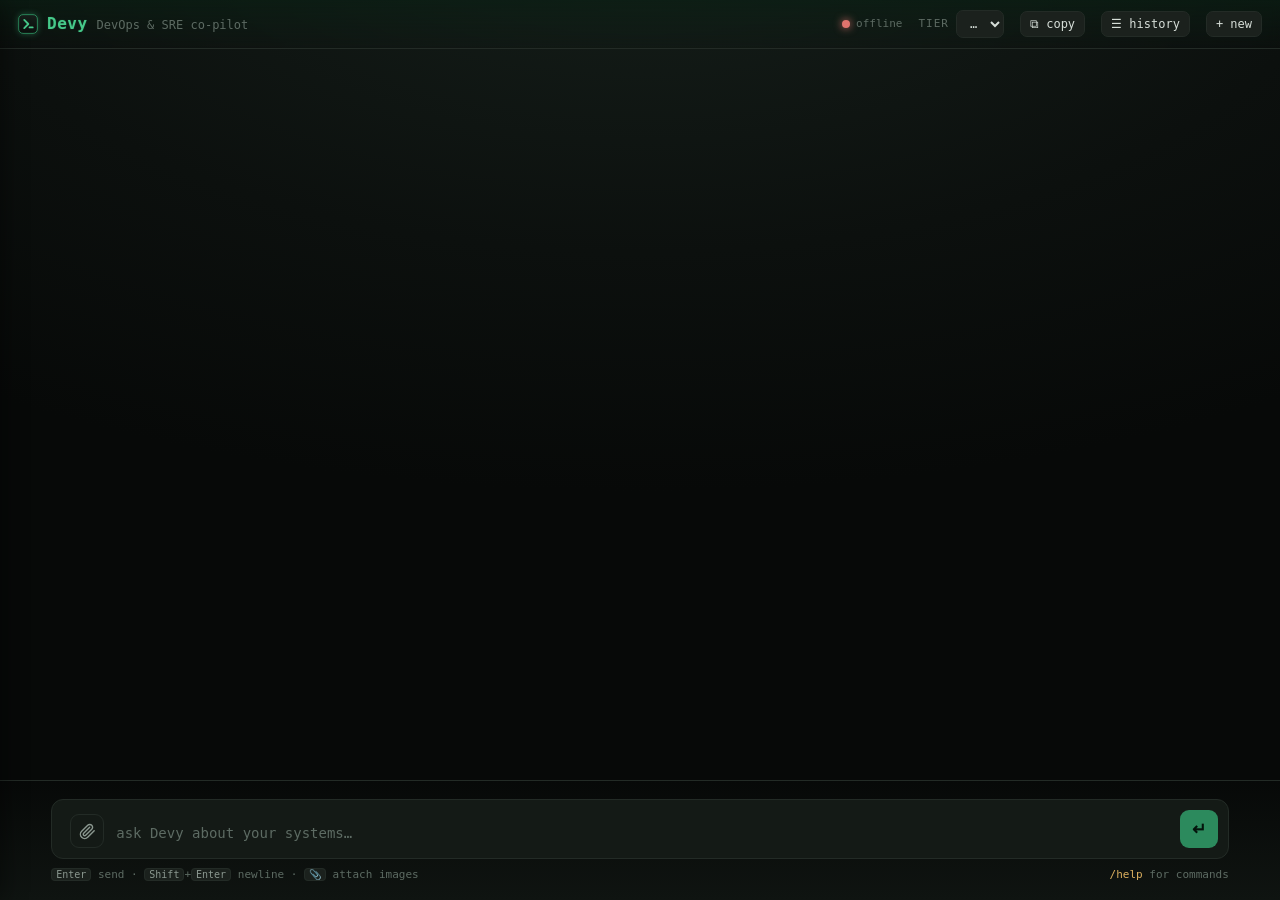
==== commit 347a6b81: "fix(auth): make an expired SSO identity loud instead of silently anonymous Google id_tokens last ~1h" ====
--- a/web/index.html
+++ b/web/index.html
@@ -67,6 +67,16 @@
   </aside>
   <div id="drawer-scrim" class="drawer-scrim" hidden></div>
 
+  <!-- Identity banner. Deliberately OUTSIDE the header and independent of the account
+       chip: it must render when verification has failed, which is exactly when the chip
+       (and its sign-out link) is hidden. Without it, an expired session looks like a
+       signed-out app and offers no way back. Hidden in password mode. -->
+  <div id="identity-banner" class="identity-banner" role="status" hidden>
+    <span class="identity-banner-dot" aria-hidden="true"></span>
+    <span id="identity-banner-text" class="identity-banner-text"></span>
+    <a class="identity-banner-action" href="/oauth2/sign_out">Sign in again</a>
+  </div>
+
   <main id="screen" class="screen" aria-live="polite"></main>
 
   <form id="composer" class="composer" autocomplete="off">
--- a/web/styles.css
+++ b/web/styles.css
@@ -122,9 +122,35 @@
   padding: 10px 12px; box-shadow: 0 8px 24px rgba(0, 0, 0, 0.4);
   display: flex; flex-direction: column; gap: 7px;
 }
-/* An author `display:flex` outweighs the UA `[hidden]{display:none}`, so re-hide
-   explicitly — same trap as `#shell.hidden` on the admin page. */
+/* An author `display:flex`/`inline-flex` outweighs the UA `[hidden]{display:none}`,
+   so re-hide explicitly — same trap as `#shell.hidden` on the admin page. Without
+   these two, `hidden` is ignored on the chip + admin link: the SSO-only account
+   chip (empty avatar + a dead /oauth2/sign_out) leaks into password mode, and the
+   admin link can't be hidden for a signed-in non-admin. */
 .user-pop[hidden] { display: none; }
+/* Identity banner — amber, not red: the app still works, you are just anonymous.
+   Uses the existing --amber accent rather than a new palette entry. `[hidden]`
+   needs the explicit override for the same reason as the chip above: an author
+   `display:flex` outweighs the UA `[hidden]{display:none}` rule. */
+.identity-banner {
+  display: flex; align-items: center; gap: 10px;
+  margin: 12px auto 0; padding: 9px 14px; width: var(--measure);
+  border: 1px solid color-mix(in srgb, var(--amber) 34%, var(--line));
+  border-radius: var(--radius);
+  background: color-mix(in srgb, var(--amber) 9%, var(--panel));
+  color: var(--amber); font-size: 12.5px;
+}
+.identity-banner[hidden] { display: none; }
+.identity-banner-dot {
+  width: 7px; height: 7px; border-radius: 50%;
+  background: var(--amber); flex: 0 0 auto;
+}
+.identity-banner-text { flex: 1 1 auto; color: var(--fg); }
+.identity-banner-action {
+  color: var(--amber); text-decoration: underline; white-space: nowrap; font-weight: 600;
+}
+.user-menu[hidden] { display: none; }
+a.ghost[hidden] { display: none; }
 /* One line for the common case; only a truly long address wraps (then it clips
    to max-width, not the header width). */
 .user-pop-email { color: var(--fg); font-size: 12.5px; white-space: nowrap; }
